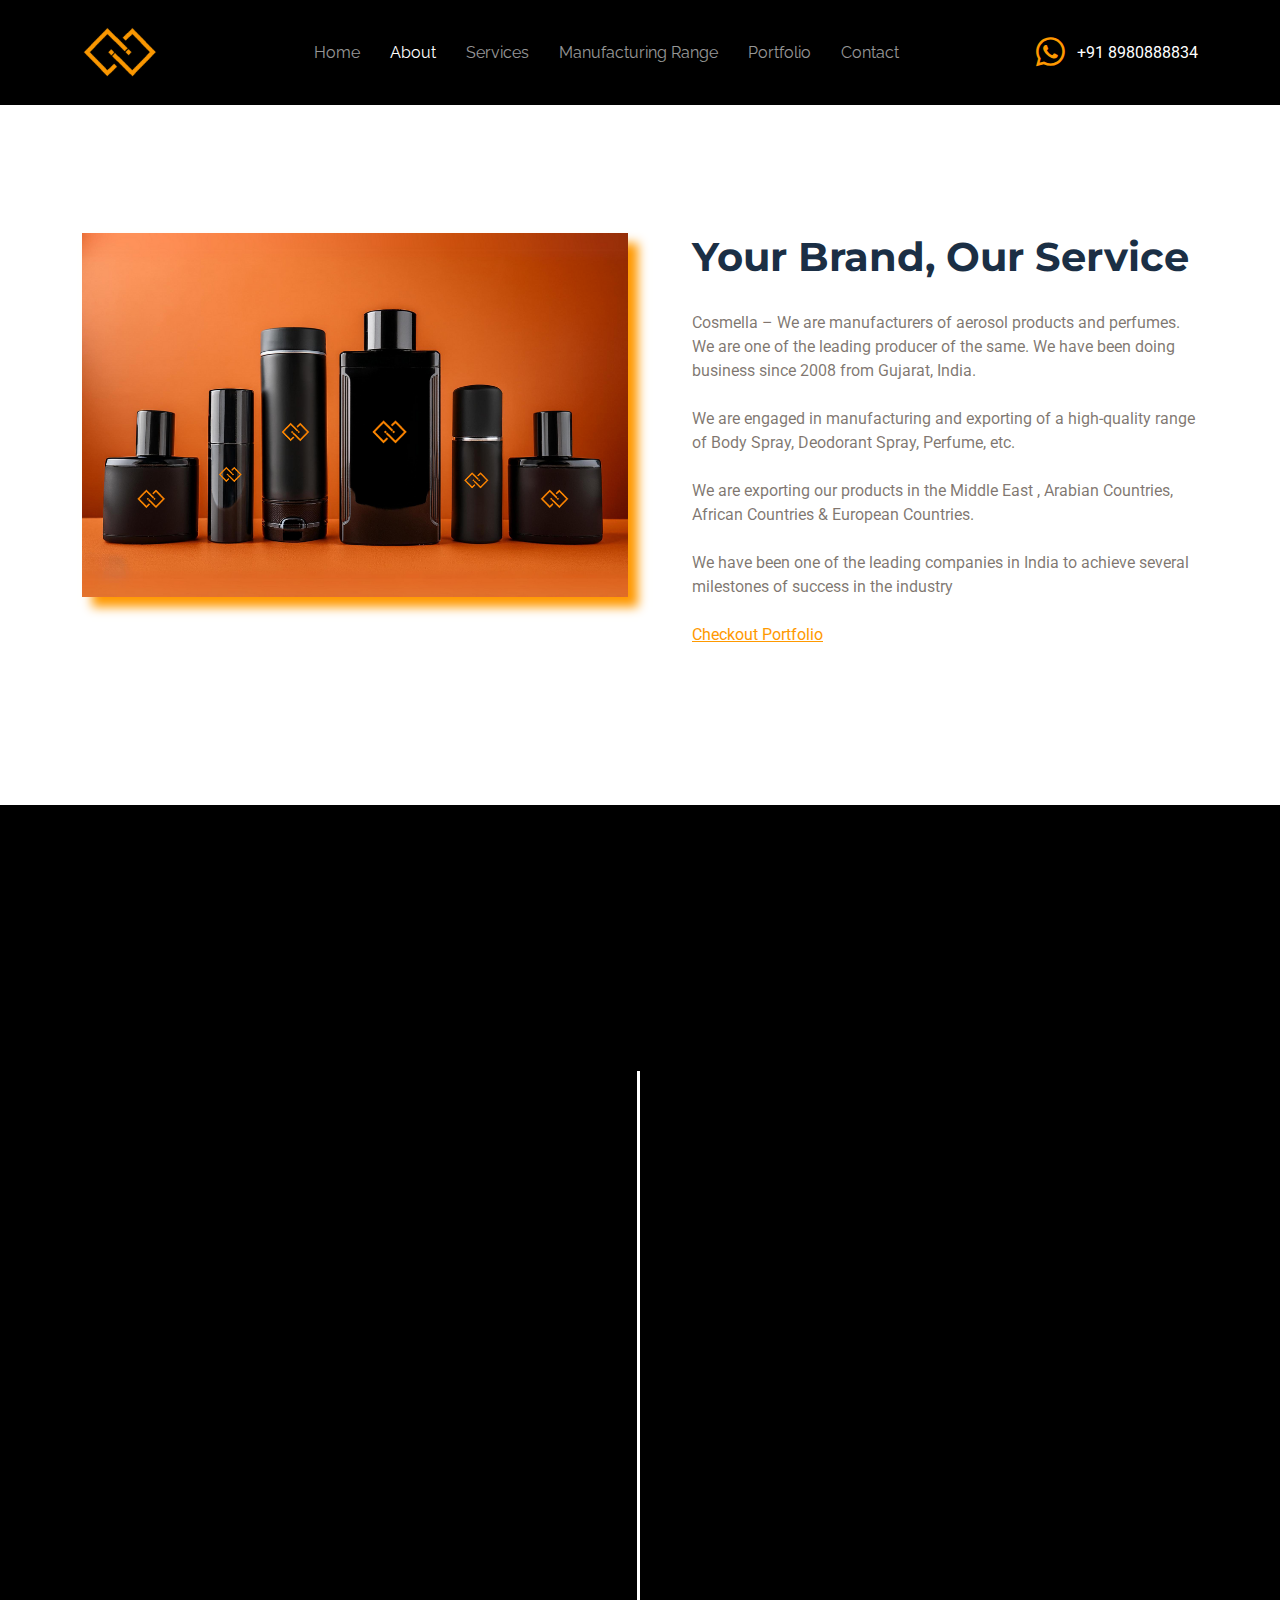
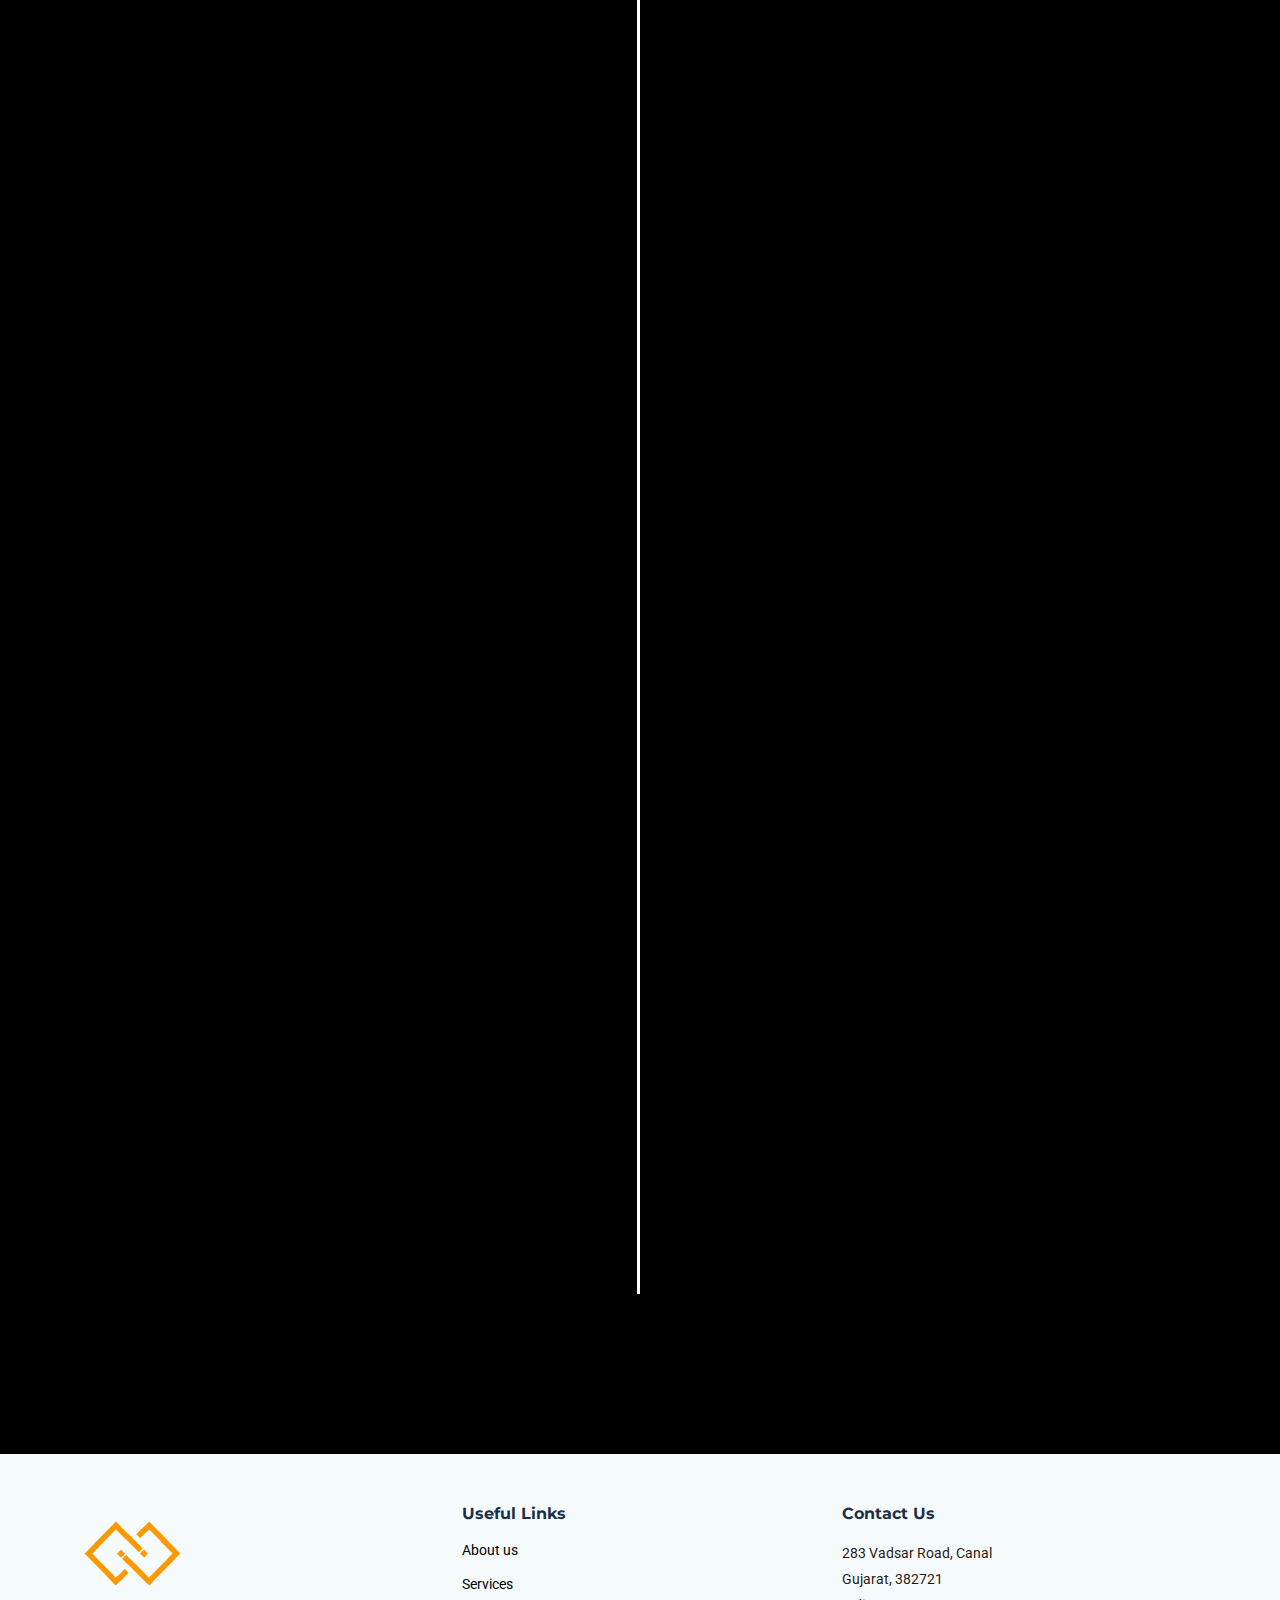
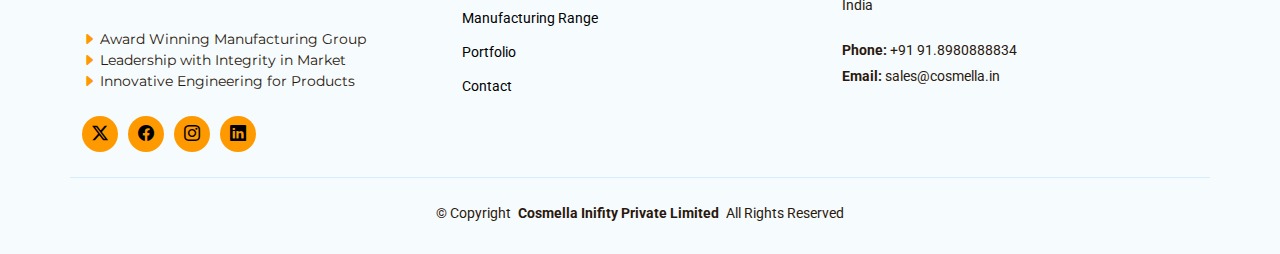
==== about.html @ 57bf5038 "files" ====
<!DOCTYPE html>
<html lang="en">

<head>
  <meta charset="utf-8">
  <meta content="width=device-width, initial-scale=1.0" name="viewport">
  <title>About - Nova Bootstrap Template</title>
  <meta name="description" content="">
  <meta name="keywords" content="">

  <!-- Favicons -->
  <link href="assets/img/favicon.png" rel="icon">
  <link href="assets/img/apple-touch-icon.png" rel="apple-touch-icon">

  <!-- Fonts -->
  <link href="https://fonts.googleapis.com" rel="preconnect">
  <link href="https://fonts.gstatic.com" rel="preconnect" crossorigin>
  <link href="https://fonts.googleapis.com/css2?family=Roboto:ital,wght@0,100;0,300;0,400;0,500;0,700;0,900;1,100;1,300;1,400;1,500;1,700;1,900&family=Montserrat:ital,wght@0,100;0,200;0,300;0,400;0,500;0,600;0,700;0,800;0,900;1,100;1,200;1,300;1,400;1,500;1,600;1,700;1,800;1,900&family=Raleway:ital,wght@0,100;0,200;0,300;0,400;0,500;0,600;0,700;0,800;0,900;1,100;1,200;1,300;1,400;1,500;1,600;1,700;1,800;1,900&display=swap" rel="stylesheet">

  <!-- Vendor CSS Files -->
  <link href="assets/vendor/bootstrap/css/bootstrap.min.css" rel="stylesheet">
  <link href="assets/vendor/bootstrap-icons/bootstrap-icons.css" rel="stylesheet">
  <link href="assets/vendor/aos/aos.css" rel="stylesheet">
  <link href="assets/vendor/glightbox/css/glightbox.min.css" rel="stylesheet">
  <link href="assets/vendor/swiper/swiper-bundle.min.css" rel="stylesheet">

  <!-- Main CSS File -->
  <link href="assets/css/main.css" rel="stylesheet">

  <!-- =======================================================
  * Template Name: Nova
  * Template URL: https://bootstrapmade.com/nova-bootstrap-business-template/
  * Updated: Aug 07 2024 with Bootstrap v5.3.3
  * Author: BootstrapMade.com
  * License: https://bootstrapmade.com/license/
  ======================================================== -->
</head>

<body class="about-page" style="background-color: black;">

  
  <header id="header" class="header d-flex align-items-center sticky-top">
    <div class="container-fluid container-xl position-relative d-flex align-items-center justify-content-between">

      <a href="index.html" class="logo d-flex align-items-center">
        <!-- Uncomment the line below if you also wish to use an image logo -->
        <!-- <img src="assets/img/logo.png" alt=""> -->

        <img src="assets/img/logo.png" alt="" style="height: 50vh;">
      </a>

      <nav id="navmenu" class="navmenu">
        <ul>
          <li><a href="index.html">Home<br></a></li>
          <li><a href="about.html"  class="active">About</a></li>
          <li><a href="services.html">Services</a></li>
          <li><a href="index.html#services">Manufacturing Range</a></li>
          <li><a href="portfolio.html">Portfolio</a></li>
          <li><a href="contact.html">Contact</a></li>
        </ul>
        <i class="mobile-nav-toggle d-xl-none bi bi-list"></i>
      </nav>
      <li style="display: flex; align-items: center;">
        <i class="bi bi-whatsapp px-1" style="color: #ff9900; font-size: 1.8rem; margin-right: 0.5rem;"></i>
        <a href="https://wa.me/8980888834" style="color: white; text-decoration: none;">+91 8980888834</a>
        
      </li>
            
    </div>
  </header>
  <main class="main">

 

    <!-- About Section -->
    <section id="about" class="about section">

      <div class="container">

        <div class="row gy-5" data-aos="fade-up" data-aos-delay="100">
          <div class="col-lg-6">
            <img src="assets/img/aboutimg.png" class="img-fluid" alt="" style="box-shadow: 10px 10px 10px #ff9900; ">
          </div>
          
          <div class="col-lg-6" data-aos="fade-up" data-aos-delay="200">
            <div class="content" style="padding-left: 40px;">
              <h1 style="font-weight: bolder;">Your Brand, Our Service</h1>
              <p>
                Cosmella – We are manufacturers of aerosol products and perfumes. We are one of the leading producer of the same. We have been doing business since 2008 from Gujarat, India. <br> <br>
                We are engaged in manufacturing and exporting of a high-quality range of Body Spray, Deodorant Spray, Perfume, etc. <br> <br> We are exporting our products in the Middle East , Arabian Countries, African Countries & European Countries. <br> <br> We have been one of the leading companies in India to achieve several milestones of success in the industry
                <br> <br> <a href="portfolio.html" style="color: #ff9900; text-decoration: underline;">Checkout Portfolio </a>

              </p>
            
            </div>
          </div>
        </div>

      </div>

    </section><!-- /About Section -->



<!-- Our journey starts -->

<div class="container section-title text-white" style="margin-top: 80px;" data-aos="fade-up">
  <h2 style="color: #ff9900;">Our Story</h2>
  <p>Since 2016, we've evolved from a modest deodorant manufacturer to a leading global player. Our dedication to quality and customer satisfaction drives our continuous growth and expansion. </p>
</div><!-- End Section Title -->


    <div class="container" style="padding-bottom: 10rem;">
      <div class="main-timeline-4 text-white">
        <div class="timeline-4 left-4" data-aos="fade-up" data-aos-delay="100">
          <div class="card gradient-custom">
            <div class="card-body p-4">
              <i class="fas fa-brain fa-2x mb-3"></i>
              <h4>Pre 2016</h4>
              <p class="small mb-4">Manufacturing</p>
              <p style="color: whitesmoke">Established a reputable chemical manufacturing plant in Gujarat, gaining recognition nationwide for quality products.
              </p>
            </div>
          </div>
        </div>
        <div class="timeline-4 right-4" data-aos="fade-up" data-aos-delay="100">
          <div class="card gradient-custom-4">
            <div class="card-body p-4">
              <i class="fas fa-brain fa-2x mb-3"></i>
              <h4>2016</h4>
              <p class="small mb-4">Om Enterprise</p>
              <p style="color: whitesmoke">Founded "Om Enterprise" with a small deodorant manufacturing plant, marking the beginning of a new venture.
              </p>
            </div>
          </div>
        </div>
        <div class="timeline-4 left-4" data-aos="fade-up" data-aos-delay="100">
          <div class="card gradient-custom">
            <div class="card-body p-4">
              <i class="fas fa-brain fa-2x mb-3"></i>
              <h4>2018</h4>
              <p class="small mb-4">Award Winning Services</p>
              <p style="color: whitesmoke">Received "The Best Customized Spray Filling Service Provider of The Year" award from the Deputy Chief Minister of Gujarat, highlighting excellence in service provision.
              </p>
            </div>
          </div>
        </div>
        <div class="timeline-4 right-4" data-aos="fade-up" data-aos-delay="100">
          <div class="card gradient-custom-4">
            <div class="card-body p-4">
              <i class="fas fa-brain fa-2x mb-3"></i>
              <h4>2020</h4>
              <p class="small mb-4">Expansion to Cosmella</p>
              <p style="color: whitesmoke">Relocating to a larger manufacturing unit and registering the company as "Cosmella Infinity Pvt. Ltd." with  the fully automatic aerosol machine with leak test and water bath, boosting production capacity to 50,000 bottles per day and enhancing quality standards.
              </p>
            </div>
          </div>
        </div>
        <div class="timeline-4 left-4" data-aos="fade-up" data-aos-delay="100">
          <div class="card gradient-custom">
            <div class="card-body p-4">
              <i class="fas fa-brain fa-2x mb-3"></i>
              <h4>2021</h4>
              <p class="small mb-4">Global Market Explore</p>
              <p style="color: whitesmoke">Expanded market presence internationally by participating in exhibitions abroad, including the BeautyWorld Expo in Dubai, to showcase products and attract global clientele.
              </p>
            </div>
          </div>
        </div>
        <div class="timeline-4 right-4" data-aos="fade-up" data-aos-delay="100">
          <div class="card gradient-custom-4">
            <div class="card-body p-4">
              <i class="fas fa-brain fa-2x mb-3"></i>
              <h4>2023</h4>
              <p class="small mb-4">Expansion of Export Services</p>
              <p style="color: whitesmoke">Witnessed substantial growth in both export and domestic markets, necessitating plans for a larger production facility. <br>- Acquired a 5-acre land parcel to build an expanded manufacturing unit, with plans to incorporate pharmaceutical production. <br> - Established "Nova Infinity Pvt. Ltd." as the first and largest lighter manufacturing unit in India, diversifying the business portfolio.
              </p>
            </div>
          </div>
        </div>
        <div class="timeline-4 left-4" data-aos="fade-up" data-aos-delay="100">
          <div class="card gradient-custom">
            <div class="card-body p-4">
              <i class="fas fa-brain fa-2x mb-3"></i>
              <h4>2024</h4>
              <p class="small mb-4">Meeting Challenges of Global Market</p>
              <p style="color: whitesmoke">- Commenced construction of a state-of-the-art, quality-certified production unit, marking the beginning of Production Unit 2. <br> - Anticipated completion of the new facility by 2025, signaling a continued commitment to innovation and expansion in the industry.
              </p>
            </div>
          </div>
        </div>
      </div>
    </div>

<!-- Our journey ends -->











  </main>

  <footer id="footer" class="footer light-background">

    <div class="footer-top">
      <div class="container">
        <div class="row gy-4">
          <div class="col-lg-4 col-md-12 footer-about">
            <a href="index.html" class="logo d-flex align-items-center">
              <img src="assets/img/logo.png" alt="">
            </a>
            <p>
              <i class="bi bi-caret-right-fill" style="color: #ff9900;"></i> Award Winning Manufacturing Group <br>
              <i class="bi bi-caret-right-fill" style="color: #ff9900;"></i> Leadership with Integrity in Market <br>
              <i class="bi bi-caret-right-fill" style="color: #ff9900;"></i> Innovative Engineering for Products</p>
            <div class="social-links d-flex mt-4">
              <a href=""><i class="bi bi-twitter-x" style="color: black;"></i></a>
              <a href=""><i class="bi bi-facebook" style="color: black;"></i></a>
              <a href=""><i class="bi bi-instagram" style="color: black;"></i></a>
              <a href=""><i class="bi bi-linkedin" style="color: black;"></i></a>
            </div>
          </div>

          <div class="col-lg-4 col-6 footer-links">
            <h4>Useful Links</h4>
            <ul>
              <li><a href="about.html">About us</a></li>
              <li><a href="services.html">Services</a></li>
              <li><a href="index.html#services">Manufacturing Range</a></li>
              <li><a href="portfolio.html">Portfolio </a></li>
                <li><a href="contact.html">Contact</a></li>

            </ul>
          </div>


          <div class="col-lg-4 col-md-12 footer-contact text-center text-md-start">
            <h4>Contact Us</h4>
            <p>283 Vadsar Road, Canal</p>
            <p>Gujarat, 382721</p>
            <p>India</p>
            <p class="mt-4"><strong>Phone:</strong> <span>+91 91.8980888834</span></p>
            <p><strong>Email:</strong> <span>sales@cosmella.in</span></p>
          </div> 

        </div>
      </div>
    </div>

    <div class="container copyright text-center">
      <p>© <span>Copyright</span> <strong class="px-1 sitename">Cosmella Inifity Private Limited</strong> <span>All Rights Reserved</span></p>
      <div class="credits">
        <!-- All the links in the footer should remain intact. -->
        <!-- You can delete the links only if you've purchased the pro version. -->
        <!-- Licensing information: https://bootstrapmade.com/license/ -->
        <!-- Purchase the pro version with working PHP/AJAX contact form: [buy-url] -->
      </div>
    </div>

  </footer>



  <!-- Scroll Top -->
  <a href="#" id="scroll-top" class="scroll-top d-flex align-items-center justify-content-center"><i class="bi bi-arrow-up-short"></i></a>

  <!-- Preloader -->
  <div id="preloader"></div>

  <!-- Vendor JS Files -->
  <script src="assets/vendor/bootstrap/js/bootstrap.bundle.min.js"></script>
  <script src="assets/vendor/php-email-form/validate.js"></script>
  <script src="assets/vendor/aos/aos.js"></script>
  <script src="assets/vendor/glightbox/js/glightbox.min.js"></script>
  <script src="assets/vendor/swiper/swiper-bundle.min.js"></script>
  <script src="assets/vendor/imagesloaded/imagesloaded.pkgd.min.js"></script>
  <script src="assets/vendor/isotope-layout/isotope.pkgd.min.js"></script>

  <!-- Main JS File -->
  <script src="assets/js/main.js"></script>

</body>

</html>
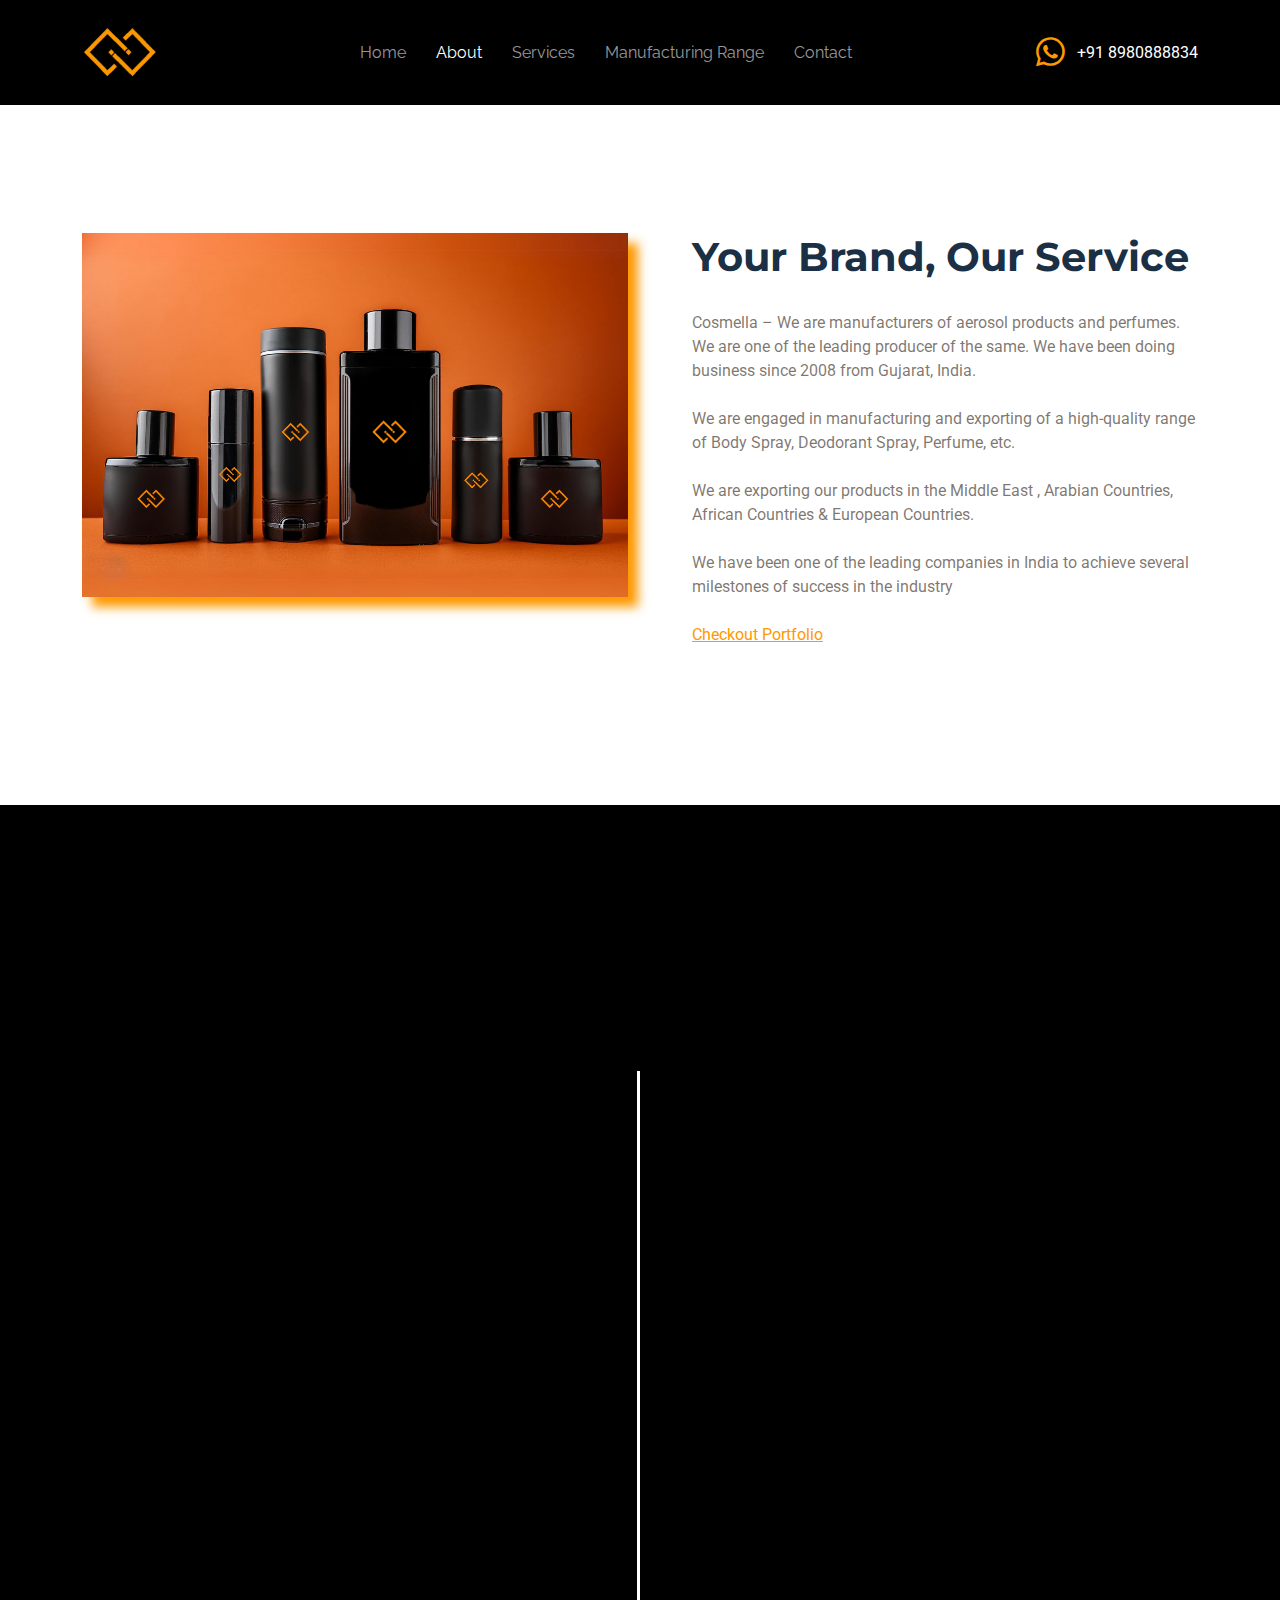
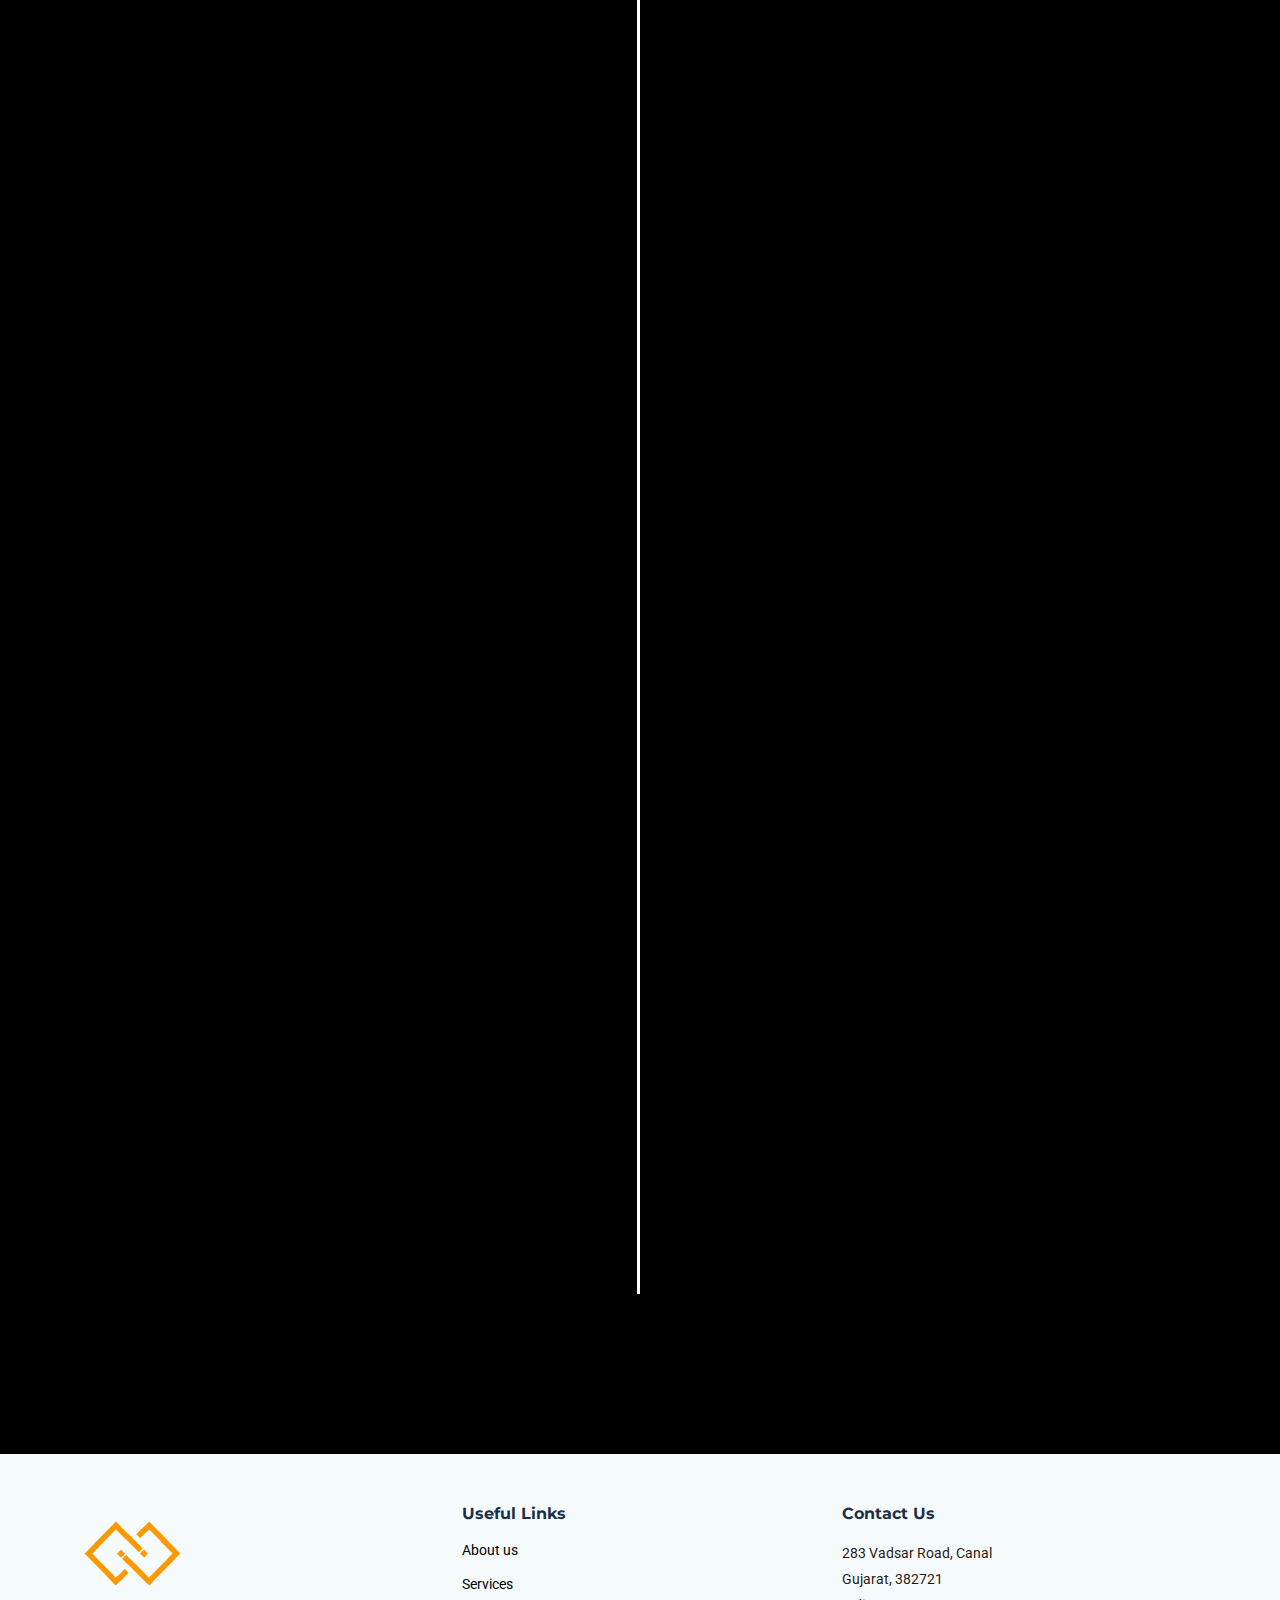
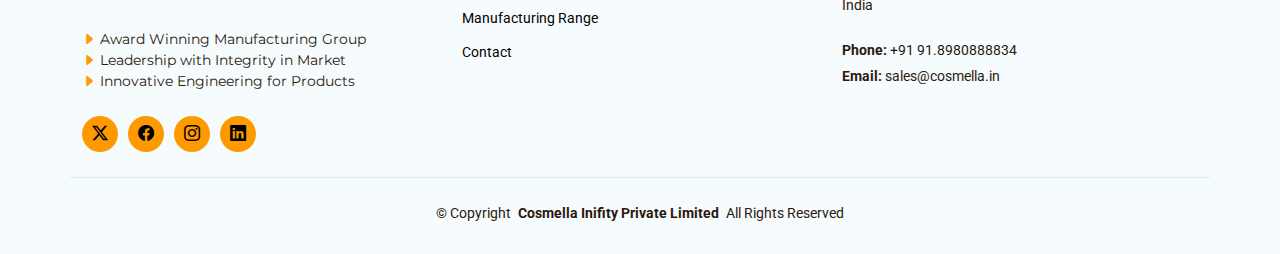
==== commit 2c58c2dc: "update" ====
--- a/about.html
+++ b/about.html
@@ -55,7 +55,6 @@
           <li><a href="about.html"  class="active">About</a></li>
           <li><a href="services.html">Services</a></li>
           <li><a href="index.html#services">Manufacturing Range</a></li>
-          <li><a href="portfolio.html">Portfolio</a></li>
           <li><a href="contact.html">Contact</a></li>
         </ul>
         <i class="mobile-nav-toggle d-xl-none bi bi-list"></i>
@@ -233,7 +232,6 @@
               <li><a href="about.html">About us</a></li>
               <li><a href="services.html">Services</a></li>
               <li><a href="index.html#services">Manufacturing Range</a></li>
-              <li><a href="portfolio.html">Portfolio </a></li>
                 <li><a href="contact.html">Contact</a></li>
 
             </ul>
--- a/assets/css/main.css
+++ b/assets/css/main.css
@@ -2654,4 +2654,9 @@
 
 .getquotebutton:hover{
   color: white;
-}+}
+
+
+
+
+
